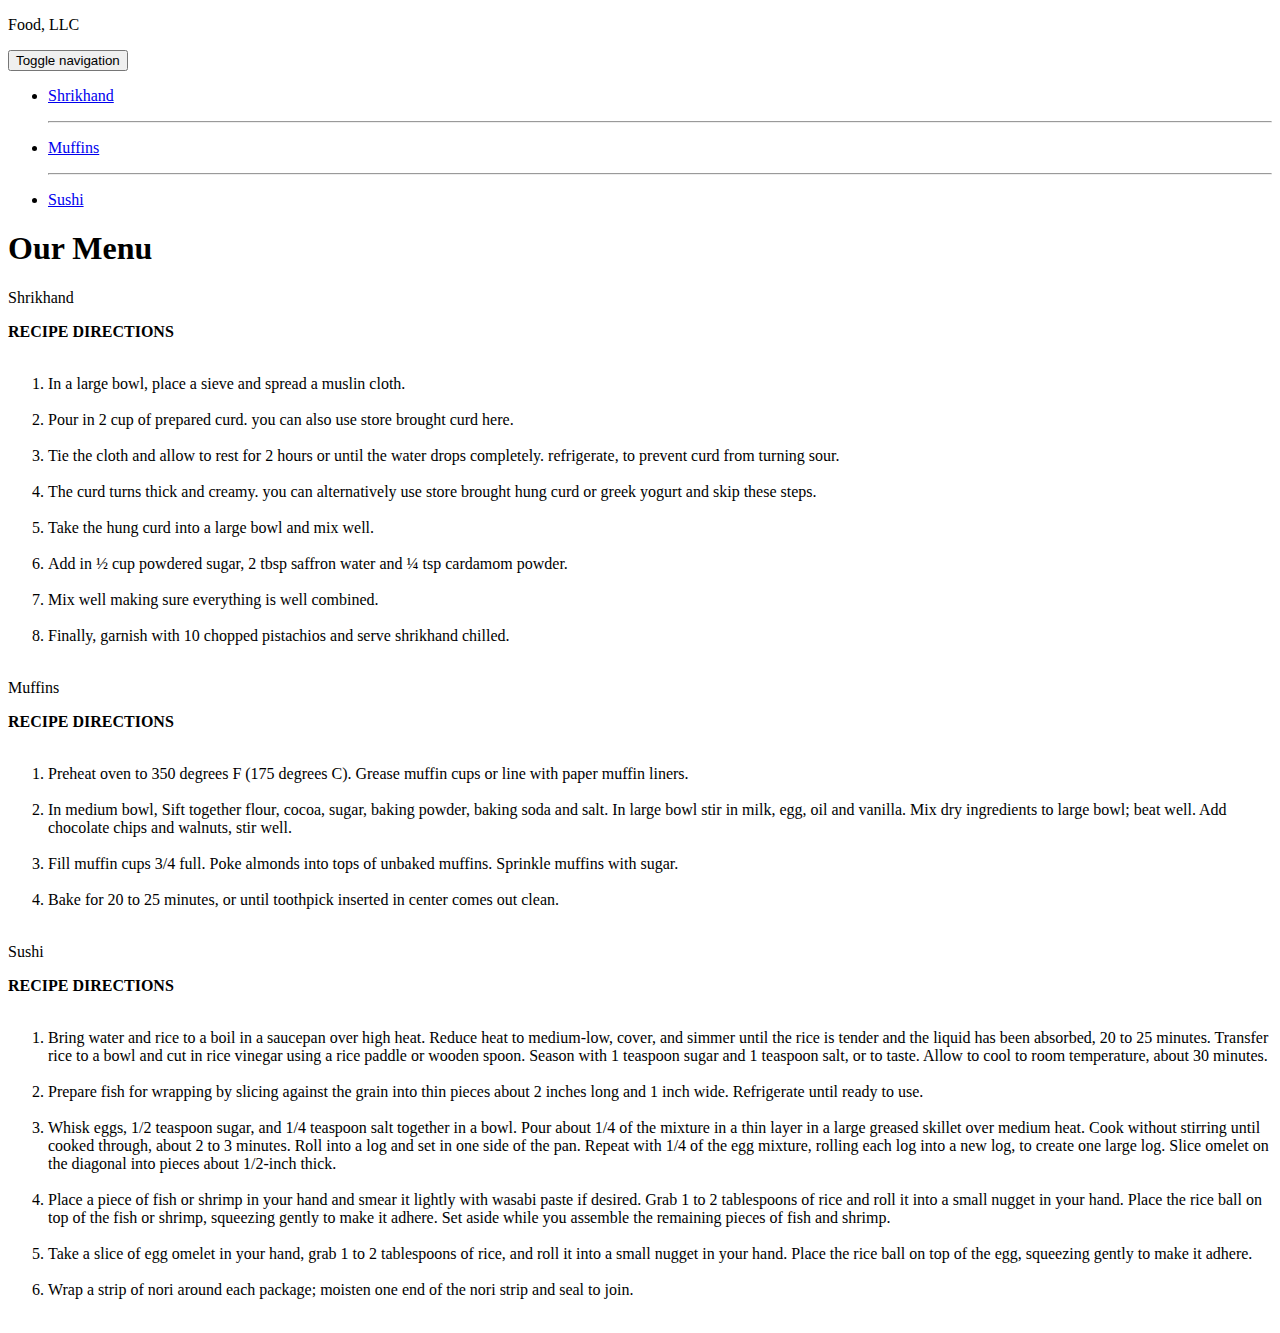
==== week-3/index.html @ 528ef754 "Create index.html" ====
<!DOCTYPE html>
<html>
<head>
	<meta charset="utf-8">
	<meta name="viewport" content="width=device-width, initial-scale=1">
	
	<link rel="stylesheet" href="css/bootstrap.min.css">
    <link rel="stylesheet" href="css/styles.css">
	
	<title>Module 3 Solution</title>
</head>
<body>
    <header class="nav-header">
    <nav id="header-nav" class="navbar navbar-default">
      <div class="container">
        <div class="navbar-header">
          <div class="navbar-brand">
            <p class="nav-brand">Food, LLC</p>
          </div>

          <button type="button" class="navbar-toggle collapsed" data-toggle="collapse" data-target="#collapsable-nav" aria-expanded="true">
            <span class="sr-only">Toggle navigation</span>
            <span class="icon-bar"></span>
            <span class="icon-bar"></span>
            <span class="icon-bar"></span>
          </button>
        </div>
        
        <div id="collapsable-nav" class="collapse navbar-collapse">
           <ul id="nav-list" class="nav navbar-nav navbar-right visible-xs">
            <li class="text-center">
              <a href="#sk-div"><p class="item">Shrikhand</p></a>
              <hr class="visible-xs">
            </li>            
            <li class="text-center mf-item">
              <a href="#mf-div"><p class="item">Muffins</p></a>
              <hr class="visible-xs">
            </li>
            <li class="text-center sh-item">
              <a href="#sh-div"><p class="item">Sushi</p></a>
            </li>
          </ul> 
        </div>
      </div>
    </nav>
  	</header>

	<h1 class="text-center">Our Menu</h1>

	<div class="row container container-fluid">
	<div class="col-md-12 col-sm-12 col-xs-12" id="sk-div">
		<section>
		<div id="SK">
			Shrikhand
		</div>
		<p>
			<strong><b>RECIPE DIRECTIONS</b></strong>
			<br><br>
			<ol> 
			<li>In a large bowl, place a sieve and spread a muslin cloth.</li>
			<br>
			<li>Pour in 2 cup of prepared curd. you can also use store brought curd here.</li>
			<br>
			<li>Tie the cloth and allow to rest for 2 hours or until the water drops completely. refrigerate, to prevent curd from turning sour.</li>
			<br>
			<li>The curd turns thick and creamy. you can alternatively use store brought hung curd or greek yogurt and skip these steps.</li>
			<br>
			<li>Take the hung curd into a large bowl and mix well.</li>
			<br>
			<li>Add in ½ cup powdered sugar, 2 tbsp saffron water and ¼ tsp cardamom powder.</li>
			<br>
			<li>Mix well making sure everything is well combined.</li>
			<br>
			<li>Finally, garnish with 10 chopped pistachios and serve shrikhand chilled.</li>
			<br>
			</ol> 
		</p>
		</section>
	</div>
	<div class="col-md-12 col-sm-12 col-xs-12" id="mf-div">
		<section>
		<div id="MF">
			Muffins
		</div>
		<p>
			<strong><b>RECIPE DIRECTIONS</b></strong>
			<br><br>
			<ol>
			<li>Preheat oven to 350 degrees F (175 degrees C). Grease muffin cups or line with paper muffin liners.</li>
			<br>
			<li>In medium bowl, Sift together flour, cocoa, sugar, baking powder, baking soda and salt. In large bowl stir in milk, egg, oil and vanilla. Mix dry ingredients to large bowl; beat well. Add chocolate chips and walnuts, stir well.</li>
			<br>
			<li>Fill muffin cups 3/4 full. Poke almonds into tops of unbaked muffins. Sprinkle muffins with sugar.</li>
			<br>
			<li>Bake for 20 to 25 minutes, or until toothpick inserted in center comes out clean.</li>
			<br>
			</ol>
		</p>
		</section>
	</div>
	<div class="col-md-12 col-sm-12 col-xs-12" id="sh-div">
		<section>
		<div id="SH">
			Sushi
		</div>
		<p>
			<strong><b>RECIPE DIRECTIONS</b></strong>
			<br><br>
			<ol>
			<li>Bring water and rice to a boil in a saucepan over high heat. Reduce heat to medium-low, cover, and simmer until the rice is tender and the liquid has been absorbed, 20 to 25 minutes. Transfer rice to a bowl and cut in rice vinegar using a rice paddle or wooden spoon. Season with 1 teaspoon sugar and 1 teaspoon salt, or to taste. Allow to cool to room temperature, about 30 minutes.</li>
			<br>
			<li>Prepare fish for wrapping by slicing against the grain into thin pieces about 2 inches long and 1 inch wide. Refrigerate until ready to use.</li>
			<br>
			<li>Whisk eggs, 1/2 teaspoon sugar, and 1/4 teaspoon salt together in a bowl. Pour about 1/4 of the mixture in a thin layer in a large greased skillet over medium heat. Cook without stirring until cooked through, about 2 to 3 minutes. Roll into a log and set in one side of the pan. Repeat with 1/4 of the egg mixture, rolling each log into a new log, to create one large log. Slice omelet on the diagonal into pieces about 1/2-inch thick.</li>
			<br>
			<li>Place a piece of fish or shrimp in your hand and smear it lightly with wasabi paste if desired. Grab 1 to 2 tablespoons of rice and roll it into a small nugget in your hand. Place the rice ball on top of the fish or shrimp, squeezing gently to make it adhere. Set aside while you assemble the remaining pieces of fish and shrimp.</li>
			<br>
			<li>Take a slice of egg omelet in your hand, grab 1 to 2 tablespoons of rice, and roll it into a small nugget in your hand. Place the rice ball on top of the egg, squeezing gently to make it adhere.</li>
			<br>
			<li>Wrap a strip of nori around each package; moisten one end of the nori strip and seal to join.</li>
			<br>
			</ol>
		</p>
		</section>
	</div>
	</div>

	<script src="js/jquery-2.1.4.min.js"></script>
	<script src="js/bootstrap.min.js"></script>
  	<script src="js/script.js"></script>
</body>
</html>
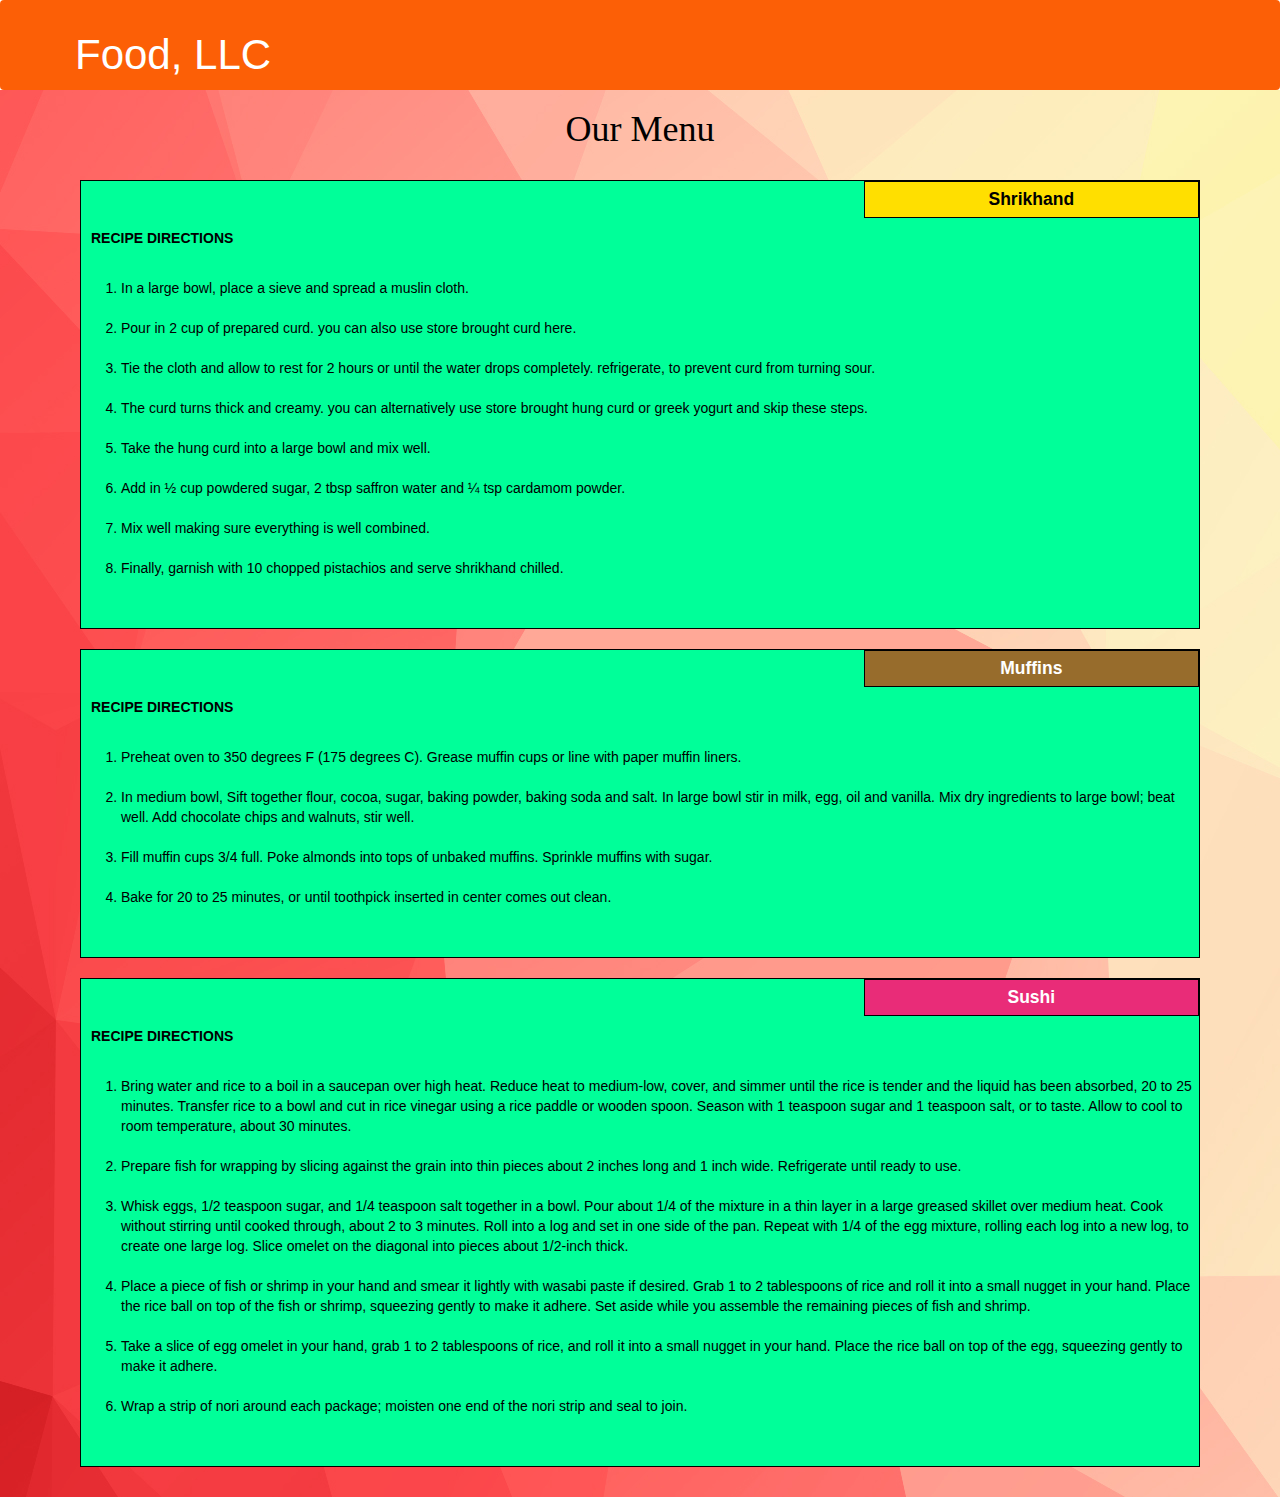
==== commit 336fb00d: "Update index.html" ====
--- a/week-3/index.html
+++ b/week-3/index.html
@@ -7,7 +7,7 @@
 	<link rel="stylesheet" href="css/bootstrap.min.css">
     <link rel="stylesheet" href="css/styles.css">
 	
-	<title>Module 3 Solution</title>
+	<title>Module 3 Coding Assignment Solution</title>
 </head>
 <body>
     <header class="nav-header">
--- a/week-3/css/styles.css
+++ b/week-3/css/styles.css
@@ -0,0 +1,142 @@
+/* Base Styles */
+
+* {
+	box-sizing: border-box;
+}
+
+h1 {
+	font-family: Brushstroke, fantasy;
+	color: #000000;
+}
+
+body {
+	background-image: url("background.jpg");
+	background-color: #FEF5CA;
+
+}
+
+p {
+	padding: 10px;
+	margin: 0;
+}
+
+.container {
+	border: none;
+	margin-left: auto;
+	margin-right: auto;
+	margin-top: 10px;
+	margin-bottom: 10px;
+	padding: 10px;
+}
+
+section {
+	border:	1px solid black;
+	background-color: #00FF99;
+	width: 100%;
+	height: auto;
+	font-family: Helvetica;
+	color: black;
+	position: relative;
+	overflow: auto;
+}
+
+#SK {
+	border: 1px solid black;
+	text-align: center;
+	width: 30%;
+	margin-left: 70%;
+	font-family: Georgia,sans-serif;
+	font-weight: bold;
+	font-size: 125%;
+	margin-bottom: 0;
+	margin-top: 0;
+	padding: 5px;
+	background-color: #FFDF00;
+}
+
+#MF {
+	border: 1px solid black;
+	text-align: center;
+	width: 30%;
+	margin-left: 70%;
+	font-family: Georgia,sans-serif;
+	font-weight: bold;
+	font-size: 125%;
+	margin-bottom: 0;
+	margin-top: 0;
+	padding: 5px;
+	color: white;
+	background-color: #976C2C;
+}
+
+#SH {
+	border: 1px solid black;
+	text-align: center;
+	width: 30%;
+	margin-left: 70%;
+	font-family: Georgia,sans-serif;
+	font-weight: bold;
+	font-size: 125%;
+	margin-bottom: 0;
+	margin-top: 0;
+	background-color: #E92C78;
+	color: white;
+	padding: 5px;
+}
+
+#sk-div {
+  margin-bottom: 10px;
+  margin-top: 10px;
+}
+
+#mf-div {
+  margin-bottom: 10px;
+  margin-top: 10px;
+}
+
+#sh-div {
+  margin-bottom: 10px;
+  margin-top: 10px;
+}
+
+.navbar-brand {
+  font-size: 2em;
+  border: 0 0 10px 10px;
+  color: #FFFFFF;
+}
+
+#header-nav {
+  border: 0;
+  background-color: #FC5F06;
+  color: #FFFFFF;
+}
+
+.navbar-header button.navbar-toggle, .navbar-header .icon-bar {
+  border: 1px solid #61122f;
+}
+.navbar-header button.navbar-toggle {
+  clear: both;
+  margin-top: -30px;
+}
+
+.nav-header {
+  background-color: #FFFFFF;
+}
+
+.nav-brand {
+  color: #FFFFFF;
+  font-size: 1.5em;
+}
+
+#nav-list {
+  color: white;
+}
+
+hr {
+  border-color: white;
+}
+
+.item {
+  color: white;
+  font-size: 1.2em;
+}